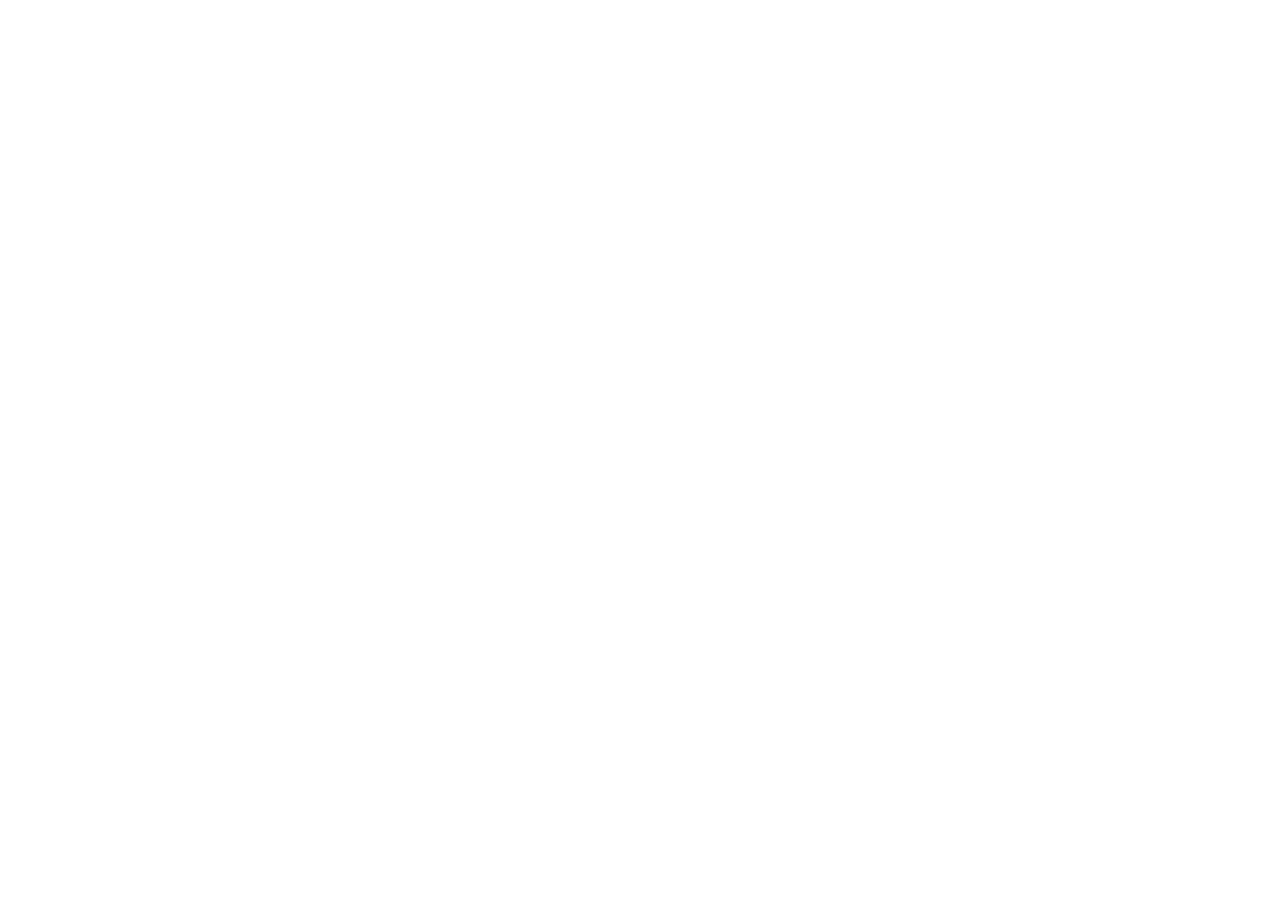
==== index.html @ b0468a23 "firstCommit" ====
<!DOCTYPE html>
<html lang="en">
<head>
    <meta charset="UTF-8">
    <meta http-equiv="X-UA-Compatible" content="IE=edge">
    <meta name="viewport" content="width=device-width, initial-scale=1.0">
    <title>Document</title>
</head>
<body>
    
</body>
</html>
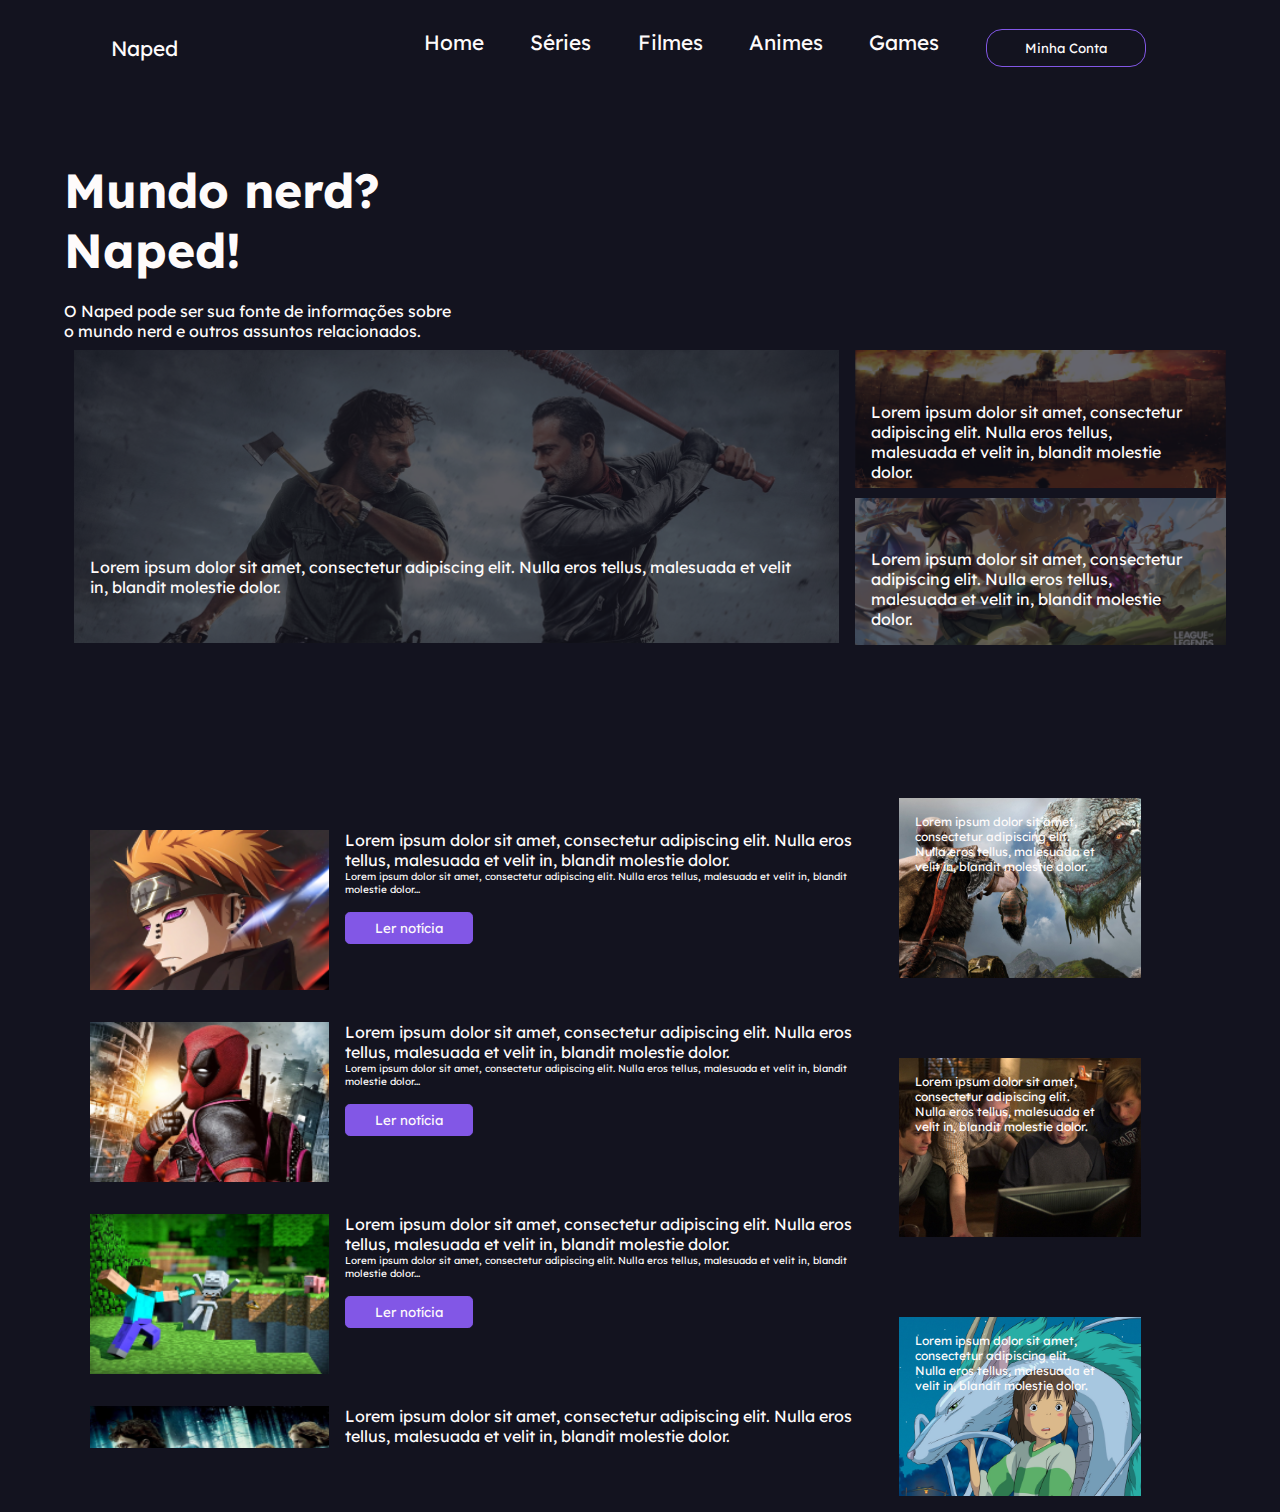
==== commit 810d58a6: "update" ====
--- a/index.html
+++ b/index.html
@@ -1,12 +1,125 @@
 <!DOCTYPE html>
-<html lang="en">
+<html lang="pt-br">
 <head>
     <meta charset="UTF-8">
     <meta http-equiv="X-UA-Compatible" content="IE=edge">
     <meta name="viewport" content="width=device-width, initial-scale=1.0">
-    <title>Document</title>
+    <link rel="stylesheet" href="./style/index.css">
+    <title>Naped</title>
 </head>
 <body>
-    
+    <header>
+      <nav class="menu-navBar"> 
+        Naped
+        <ul>
+            <li>Home</li>
+            <li>Séries</li>
+            <li>Filmes</li>
+            <li>Animes</li>
+            <li>Games</li>
+            <button class="login"> Minha Conta</button>
+          </ul>
+      </nav>  
+    </header>
+    <main>
+        <section class="container-firts">
+            <h2>Mundo nerd? <br>
+                Naped!</h2>
+            <p> O Naped pode ser sua fonte de informações sobre<br> o mundo nerd e outros assuntos relacionados.</p>
+            <div class="container-pub">
+                <section class="section-img-legendada">
+                    
+                    <img class="post-img" src="./assets/img/twd.png" alt="" srcset="">
+                    <a class="legenda">
+                        Lorem ipsum dolor sit amet, consectetur adipiscing elit. Nulla eros tellus, malesuada et velit in, blandit molestie dolor.
+                    </a>
+                    
+                </section>
+
+                <div class="container-pub2">
+                <section class="section-img">
+                    <img class="img" src="./assets/img/anime01.png" alt="" srcset="">
+                    <a class="legenda-grid">
+                        Lorem ipsum dolor sit amet, consectetur adipiscing elit. Nulla eros tellus, malesuada et velit in, blandit molestie dolor.
+                    </a>
+                </section>
+                <section class="section-img">
+                    <img  class="img" src="./assets/img/anime02.png" alt="" srcset="">
+                    <a class="legenda-grid">
+                        Lorem ipsum dolor sit amet, consectetur adipiscing elit. Nulla eros tellus, malesuada et velit in, blandit molestie dolor.
+                    </a>
+                </section>
+            </div>
+            </div>
+        </section>
+        <div class="main">
+            <section class="container">
+                <label class="posts">
+                    <img class="img-post" src="./assets/img/1.png"/>
+                    <div class="conteudo-post">
+                    <p class="title-post">Lorem ipsum dolor sit amet, consectetur adipiscing elit. Nulla eros tellus, malesuada et velit in, blandit molestie dolor.</p>
+                    <p class="paragrafo">Lorem ipsum dolor sit amet, consectetur adipiscing elit. Nulla eros tellus, malesuada et velit in, blandit molestie dolor...</p>
+                    <button class="btn-post">Ler notícia</button>
+                </div>
+                </label>
+                <label class="posts">
+                    <img class="img-post" src="./assets/img/2.png"/>
+                    <div class="conteudo-post">
+                    <p class="title-post">Lorem ipsum dolor sit amet, consectetur adipiscing elit. Nulla eros tellus, malesuada et velit in, blandit molestie dolor.</p>
+                    <p class="paragrafo">Lorem ipsum dolor sit amet, consectetur adipiscing elit. Nulla eros tellus, malesuada et velit in, blandit molestie dolor...</p>
+                    <button class="btn-post">Ler notícia</button>
+                </div>
+                </label>
+                <label class="posts">
+                    <img class="img-post" src="./assets/img/3.png"/>
+                    <div class="conteudo-post">
+                    <p class="title-post">Lorem ipsum dolor sit amet, consectetur adipiscing elit. Nulla eros tellus, malesuada et velit in, blandit molestie dolor.</p>
+                    <p class="paragrafo">Lorem ipsum dolor sit amet, consectetur adipiscing elit. Nulla eros tellus, malesuada et velit in, blandit molestie dolor...</p>
+                    <button class="btn-post">Ler notícia</button>
+                </div>
+                </label>
+                <label class="posts">
+                    <img class="img-post" src="./assets/img/4.png"/>
+                    <div class="conteudo-post">
+                    <p class="title-post">Lorem ipsum dolor sit amet, consectetur adipiscing elit. Nulla eros tellus, malesuada et velit in, blandit molestie dolor.</p>
+                    <p class="paragrafo">Lorem ipsum dolor sit amet, consectetur adipiscing elit. Nulla eros tellus, malesuada et velit in, blandit molestie dolor...</p>
+                    <button class="btn-post">Ler notícia</button>
+                </div>
+                </label>
+                <label class="posts">
+                    <img class="img-post" src="./assets/img/5.png"/>
+                    <div class="conteudo-post">
+                    <p class="title-post">Lorem ipsum dolor sit amet, consectetur adipiscing elit. Nulla eros tellus, malesuada et velit in, blandit molestie dolor.</p>
+                    <p class="paragrafo">Lorem ipsum dolor sit amet, consectetur adipiscing elit. Nulla eros tellus, malesuada et velit in, blandit molestie dolor...</p>
+                    <button class="btn-post">Ler notícia</button>
+                </div>
+                </label>
+            </section>
+            <div class="container-secundario">
+                <div class="post-right">
+                <section class="section-img">
+                    <img class="img" src="./assets/img/img03.png" alt="" srcset="">
+                    <a class="legenda-grid">
+                        Lorem ipsum dolor sit amet, consectetur adipiscing elit. Nulla eros tellus, malesuada et velit in, blandit molestie dolor.
+                    </a>
+                </section>
+                <section class="section-img">
+                    <img class="img" src="./assets/img/img02.png" alt="" srcset="">
+                    <a class="legenda-grid">
+                        Lorem ipsum dolor sit amet, consectetur adipiscing elit. Nulla eros tellus, malesuada et velit in, blandit molestie dolor.
+                    </a>
+                </section>
+                <section class="section-img">
+                    <img  class="img" src="./assets/img/img01.png" alt="" srcset="">
+                    <a class="legenda-grid">
+                        Lorem ipsum dolor sit amet, consectetur adipiscing elit. Nulla eros tellus, malesuada et velit in, blandit molestie dolor.
+                    </a>
+                </section>
+            </div>
+            </div>
+        </div>
+       
+
+    </main>
 </body>
 </html>--- a/style/index.css
+++ b/style/index.css
@@ -0,0 +1,165 @@
+@import url("https://fonts.googleapis.com/css2?family=Lexend+Deca&family=Montserrat&display=swap");
+* {
+  font-family: "Lexend Deca", sans-serif;
+  margin: 0;
+  padding: 0;
+  background-color: #13131F;
+  color: #FEFBFB;
+}
+
+.menu-navBar {
+  display: flex;
+  justify-content: space-around;
+  align-items: center;
+  width: 100%;
+  height: 6rem;
+  font-size: 1.3rem;
+}
+.menu-navBar ul {
+  width: 60%;
+  list-style: none;
+  display: flex;
+  justify-content: space-around;
+}
+.menu-navBar .login {
+  padding: 0.6rem;
+  border-radius: 1rem;
+  border: solid 1px #8257E6;
+  width: 10rem;
+}
+
+main .container-firts {
+  padding: 4rem;
+}
+main .container-firts h2 {
+  margin-bottom: 1.3rem;
+  font-size: 3rem;
+}
+main .container-firts .container-pub {
+  display: inline-flex;
+  height: 20rem;
+  gap: 1rem;
+}
+main .container-firts .container-pub .section-img-legendada {
+  width: 70%;
+  height: 16rem;
+  position: relative;
+  padding: 0.6rem;
+}
+main .container-firts .container-pub .section-img-legendada .legenda {
+  height: 90%;
+  position: relative;
+  display: flex;
+  align-items: flex-end;
+  padding: 1rem;
+  background: transparent;
+}
+main .container-firts .container-pub .section-img-legendada .post-img {
+  height: 18.3rem;
+  width: 100%;
+  opacity: 30%;
+  position: absolute;
+  -o-object-fit: cover;
+     object-fit: cover;
+}
+main .container-firts .container-pub2 {
+  display: block;
+  height: 20rem;
+  width: 25rem;
+}
+main .container-firts .container-pub2 .section-img {
+  height: 8rem;
+  position: relative;
+  padding: 0.6rem;
+  gap: 1rem;
+}
+main .container-firts .container-pub2 .legenda-grid {
+  max-width: 35ch;
+  padding: 1rem;
+  height: 90%;
+  position: relative;
+  display: flex;
+  align-items: flex-end;
+  background: transparent;
+}
+main .container-firts .container-pub2 .img {
+  height: 100%;
+  width: 100%;
+  opacity: 35%;
+  position: absolute;
+  -o-object-fit: cover;
+     object-fit: cover;
+}
+main .main {
+  display: flex;
+  width: 90%;
+  padding: 4rem;
+}
+main .main .container {
+  width: 70%;
+  position: relative;
+  padding: 0.6rem;
+  height: 40rem;
+  overflow-y: scroll;
+  overflow-x: hidden;
+}
+main .main .container .posts {
+  width: 95%;
+  display: flex;
+  box-sizing: border-box;
+  gap: 1rem;
+  margin: 2rem 2rem 2rem 1rem;
+}
+main .main .container .posts .img-post {
+  width: 18rem;
+  height: 10rem;
+}
+main .main .container .posts .conteudo-post {
+  width: 80%;
+}
+main .main .container .posts .title-post {
+  width: 100%;
+}
+main .main .container .posts .paragrafo {
+  font-size: 10px;
+  margin-bottom: 1rem;
+}
+main .main .container .posts .btn-post {
+  background-color: #8257E6;
+  border-radius: 0.3rem;
+  border: solid 1px #8257E6;
+  padding: 0.2rem;
+  width: 8rem;
+  height: 2rem;
+}
+main .main .container-secundario {
+  height: 34rem;
+}
+main .main .container-secundario .post-right {
+  height: 10rem;
+  width: 15rem;
+  display: grid;
+  position: absolute;
+  gap: 5rem;
+}
+main .main .container-secundario .section-img {
+  height: 10rem;
+  position: relative;
+  padding: 0.6rem;
+  gap: 1rem;
+}
+main .main .container-secundario .img {
+  height: 100%;
+  margin-bottom: 1rem;
+  position: absolute;
+  -o-object-fit: cover;
+     object-fit: cover;
+}
+main .main .legenda-grid {
+  font-size: 12px;
+  padding: 1rem;
+  position: relative;
+  display: flex;
+  align-items: flex-end;
+  background: transparent;
+}/*# sourceMappingURL=index.css.map */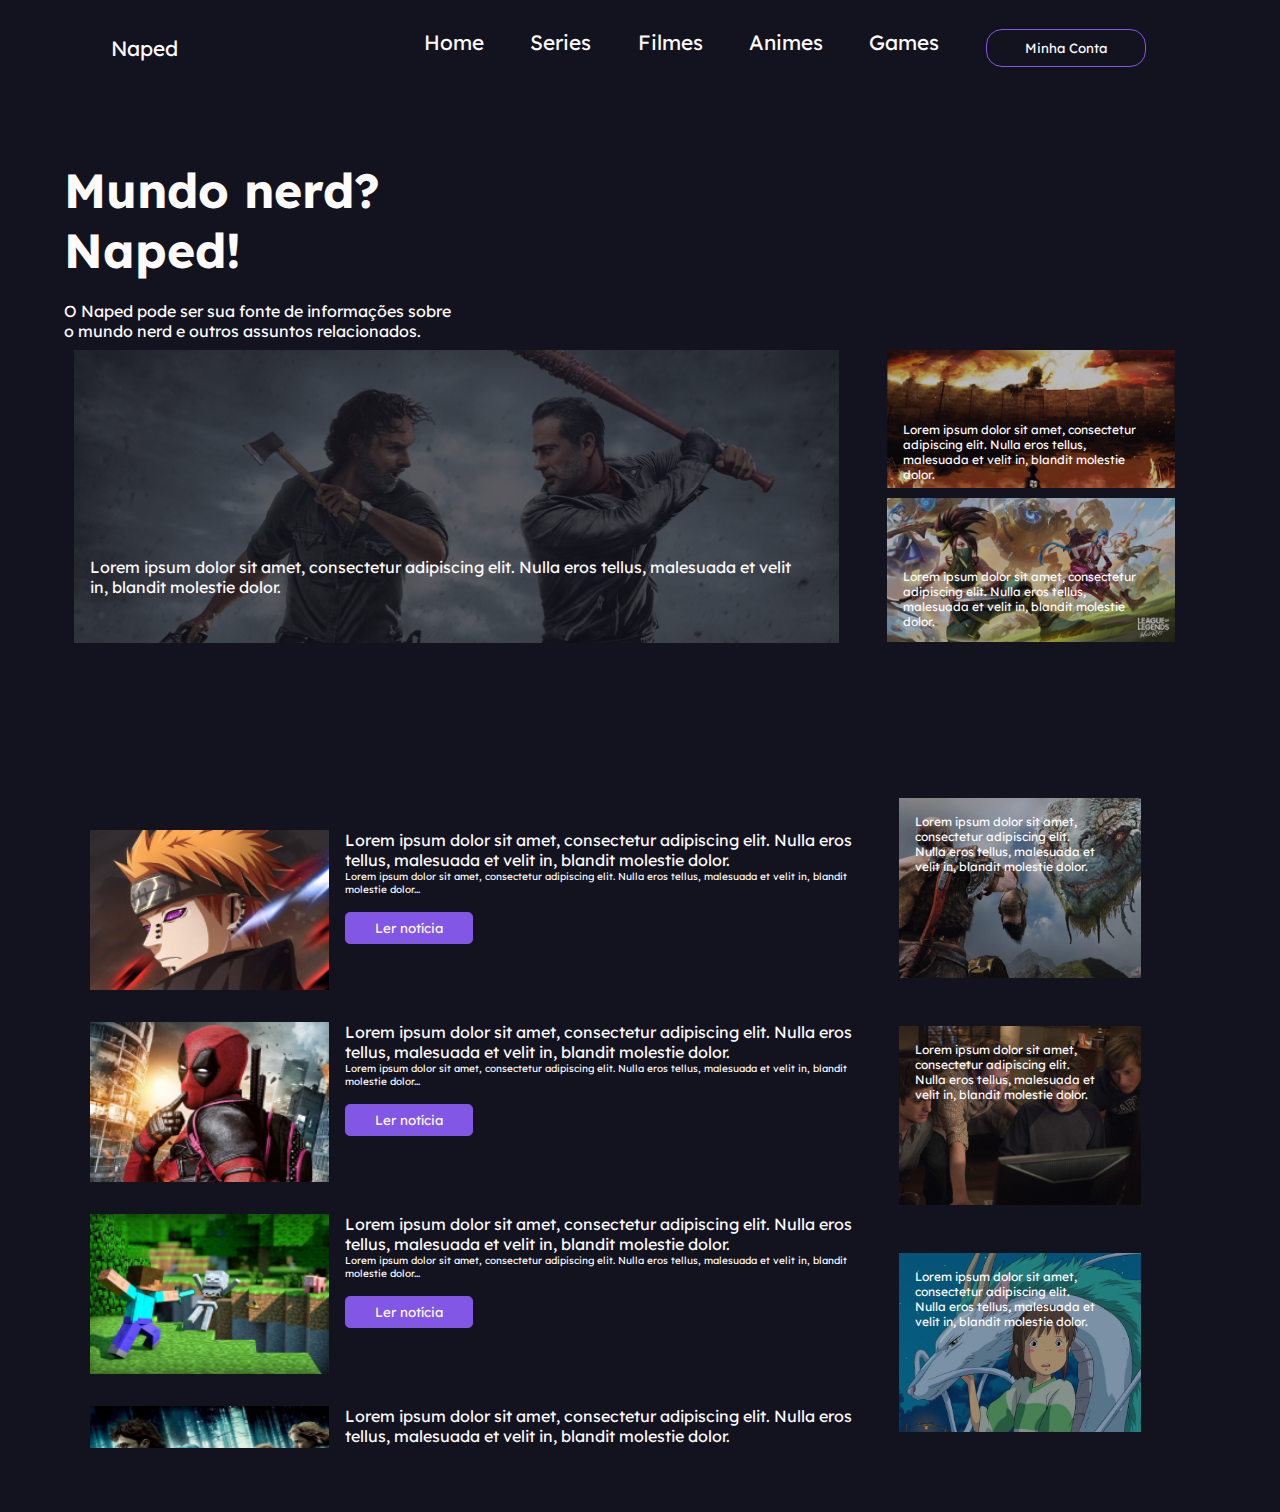
==== commit 9968ea86: "versaoWeb" ====
--- a/index.html
+++ b/index.html
@@ -10,13 +10,14 @@
 <body>
     <header>
       <nav class="menu-navBar"> 
+        
         Naped
         <ul>
-            <li>Home</li>
-            <li>Séries</li>
-            <li>Filmes</li>
-            <li>Animes</li>
-            <li>Games</li>
+            <li><a class="btnMenu">Home</a></li>
+            <li><a class="btnMenu">Series</a></li>
+            <li><a class="btnMenu">Filmes</a></li>
+            <li><a class="btnMenu">Animes</a></li>
+            <li><a class="btnMenu">Games</a></li>
             <button class="login"> Minha Conta</button>
           </ul>
       </nav>  
--- a/style/index.css
+++ b/style/index.css
@@ -21,6 +21,9 @@
   display: flex;
   justify-content: space-around;
 }
+.menu-navBar .btnMenu:hover {
+  color: #7c1aa9;
+}
 .menu-navBar .login {
   padding: 0.6rem;
   border-radius: 1rem;
@@ -28,6 +31,9 @@
   width: 10rem;
 }
 
+main {
+  /* Works on Chrome, Edge, and Safari */
+}
 main .container-firts {
   padding: 4rem;
 }
@@ -36,9 +42,10 @@
   font-size: 3rem;
 }
 main .container-firts .container-pub {
-  display: inline-flex;
+  display: flex;
   height: 20rem;
   gap: 1rem;
+  justify-content: space-around;
 }
 main .container-firts .container-pub .section-img-legendada {
   width: 70%;
@@ -72,6 +79,7 @@
   position: relative;
   padding: 0.6rem;
   gap: 1rem;
+  margin-left: 2rem;
 }
 main .container-firts .container-pub2 .legenda-grid {
   max-width: 35ch;
@@ -83,16 +91,16 @@
   background: transparent;
 }
 main .container-firts .container-pub2 .img {
-  height: 100%;
-  width: 100%;
-  opacity: 35%;
+  height: 9rem;
+  width: 18rem;
+  margin-bottom: 1rem;
   position: absolute;
   -o-object-fit: cover;
-     object-fit: cover;
+  object-fit: cover;
+  opacity: 70%;
 }
 main .main {
   display: flex;
-  width: 90%;
   padding: 4rem;
 }
 main .main .container {
@@ -102,6 +110,7 @@
   height: 40rem;
   overflow-y: scroll;
   overflow-x: hidden;
+  /* Works on Firefox */
 }
 main .main .container .posts {
   width: 95%;
@@ -135,31 +144,47 @@
 main .main .container-secundario {
   height: 34rem;
 }
-main .main .container-secundario .post-right {
+main .main .post-right {
   height: 10rem;
   width: 15rem;
   display: grid;
   position: absolute;
-  gap: 5rem;
+  gap: 3rem;
 }
-main .main .container-secundario .section-img {
+main .main .section-img {
   height: 10rem;
   position: relative;
   padding: 0.6rem;
   gap: 1rem;
 }
-main .main .container-secundario .img {
+main .main .img {
   height: 100%;
   margin-bottom: 1rem;
   position: absolute;
   -o-object-fit: cover;
      object-fit: cover;
+  opacity: 70%;
 }
-main .main .legenda-grid {
+main .legenda-grid {
   font-size: 12px;
   padding: 1rem;
   position: relative;
   display: flex;
   align-items: flex-end;
   background: transparent;
+}
+main * {
+  scrollbar-width: thin;
+  scrollbar-color: rgb(102, 102, 102) rgb(102, 102, 102);
+}
+main *::-webkit-scrollbar {
+  width: 12px;
+}
+main *::-webkit-scrollbar-track {
+  background: rgb(102, 102, 102);
+}
+main *::-webkit-scrollbar-thumb {
+  background-color: #8257E6;
+  border-radius: 20px;
+  border: 1rem solid #8257E6;
 }/*# sourceMappingURL=index.css.map */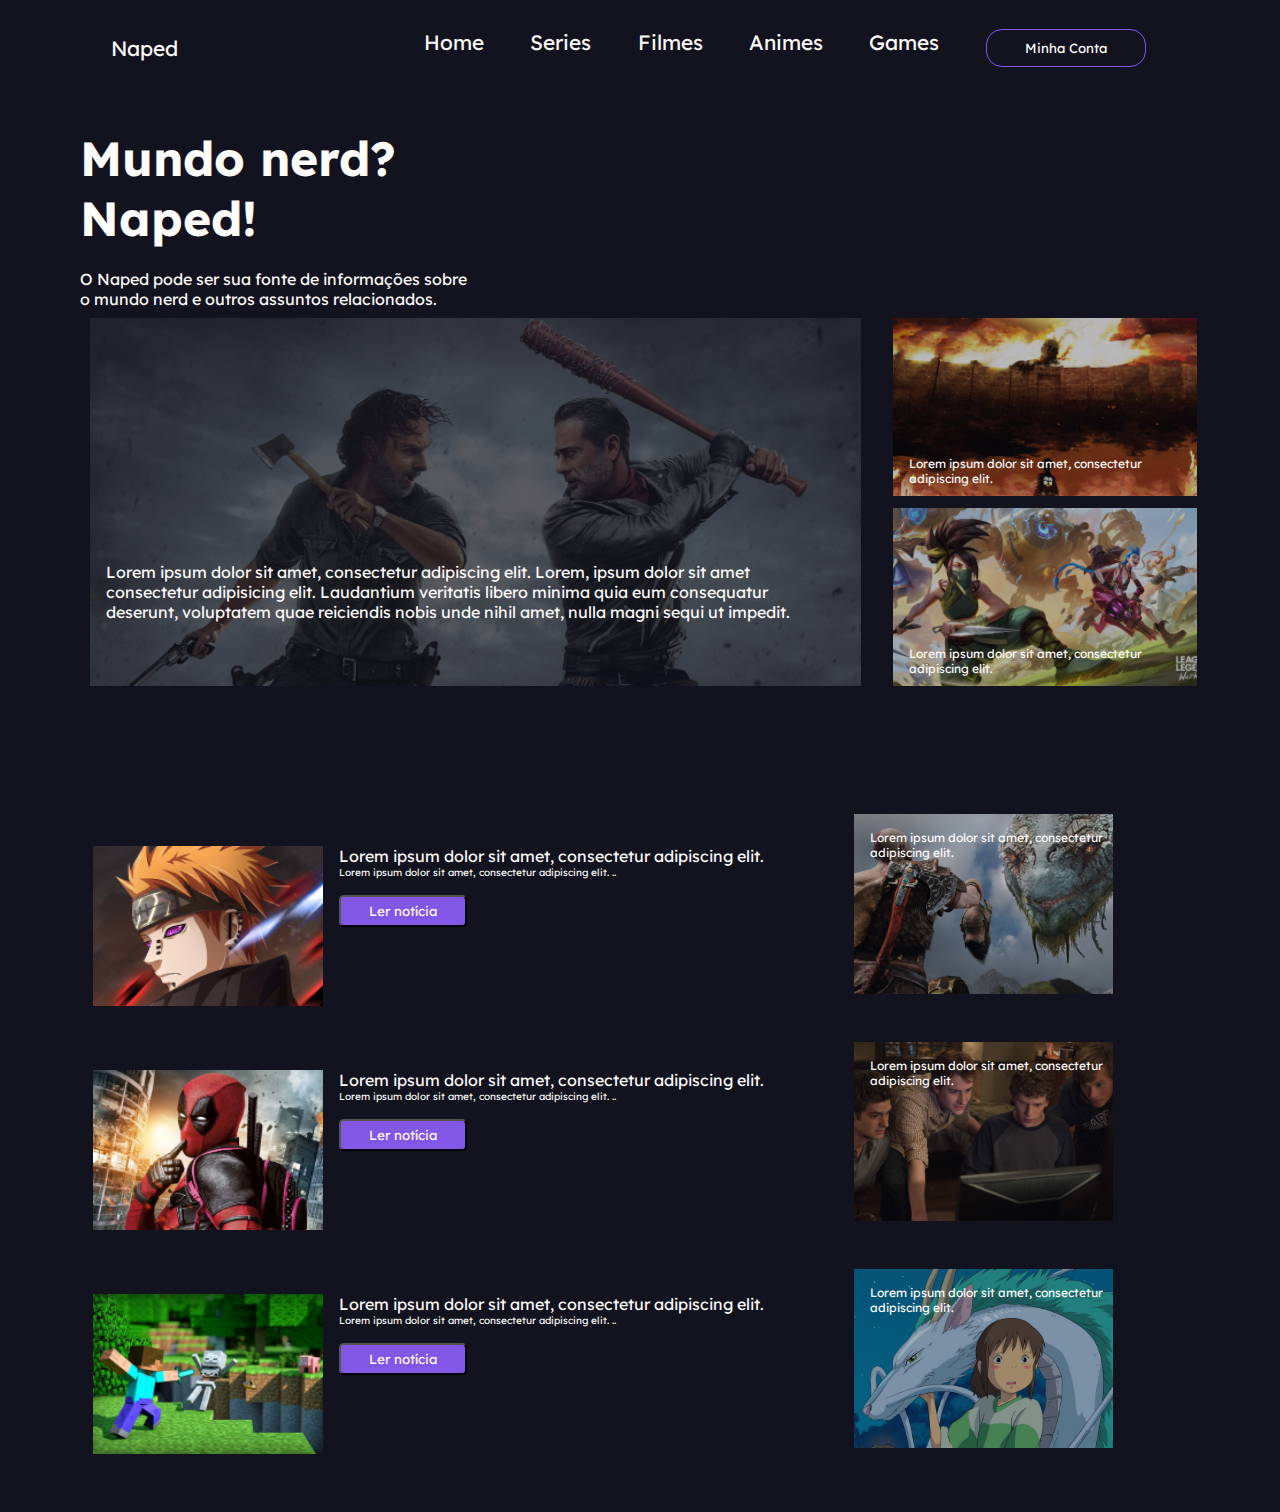
==== commit c788c2a9: "Responsivida 0.1" ====
--- a/index.html
+++ b/index.html
@@ -32,22 +32,22 @@
                     
                     <img class="post-img" src="./assets/img/twd.png" alt="" srcset="">
                     <a class="legenda">
-                        Lorem ipsum dolor sit amet, consectetur adipiscing elit. Nulla eros tellus, malesuada et velit in, blandit molestie dolor.
+                     Lorem ipsum dolor sit amet, consectetur adipiscing elit. Lorem, ipsum dolor sit amet consectetur adipisicing elit. Laudantium veritatis libero minima quia eum consequatur deserunt, voluptatem quae reiciendis nobis unde nihil amet, nulla magni sequi ut impedit.
                     </a>
                     
                 </section>
 
                 <div class="container-pub2">
-                <section class="section-img">
+                <div class="section-img">
                     <img class="img" src="./assets/img/anime01.png" alt="" srcset="">
                     <a class="legenda-grid">
-                        Lorem ipsum dolor sit amet, consectetur adipiscing elit. Nulla eros tellus, malesuada et velit in, blandit molestie dolor.
+                        Lorem ipsum dolor sit amet, consectetur adipiscing elit. 
                     </a>
-                </section>
+                </div>
                 <section class="section-img">
                     <img  class="img" src="./assets/img/anime02.png" alt="" srcset="">
                     <a class="legenda-grid">
-                        Lorem ipsum dolor sit amet, consectetur adipiscing elit. Nulla eros tellus, malesuada et velit in, blandit molestie dolor.
+                        Lorem ipsum dolor sit amet, consectetur adipiscing elit. 
                     </a>
                 </section>
             </div>
@@ -58,40 +58,40 @@
                 <label class="posts">
                     <img class="img-post" src="./assets/img/1.png"/>
                     <div class="conteudo-post">
-                    <p class="title-post">Lorem ipsum dolor sit amet, consectetur adipiscing elit. Nulla eros tellus, malesuada et velit in, blandit molestie dolor.</p>
-                    <p class="paragrafo">Lorem ipsum dolor sit amet, consectetur adipiscing elit. Nulla eros tellus, malesuada et velit in, blandit molestie dolor...</p>
+                    <p class="title-post">Lorem ipsum dolor sit amet, consectetur adipiscing elit. </p>
+                    <p class="paragrafo">Lorem ipsum dolor sit amet, consectetur adipiscing elit. ..</p>
                     <button class="btn-post">Ler notícia</button>
                 </div>
                 </label>
                 <label class="posts">
                     <img class="img-post" src="./assets/img/2.png"/>
                     <div class="conteudo-post">
-                    <p class="title-post">Lorem ipsum dolor sit amet, consectetur adipiscing elit. Nulla eros tellus, malesuada et velit in, blandit molestie dolor.</p>
-                    <p class="paragrafo">Lorem ipsum dolor sit amet, consectetur adipiscing elit. Nulla eros tellus, malesuada et velit in, blandit molestie dolor...</p>
+                    <p class="title-post">Lorem ipsum dolor sit amet, consectetur adipiscing elit. </p>
+                    <p class="paragrafo">Lorem ipsum dolor sit amet, consectetur adipiscing elit. ..</p>
                     <button class="btn-post">Ler notícia</button>
                 </div>
                 </label>
                 <label class="posts">
                     <img class="img-post" src="./assets/img/3.png"/>
                     <div class="conteudo-post">
-                    <p class="title-post">Lorem ipsum dolor sit amet, consectetur adipiscing elit. Nulla eros tellus, malesuada et velit in, blandit molestie dolor.</p>
-                    <p class="paragrafo">Lorem ipsum dolor sit amet, consectetur adipiscing elit. Nulla eros tellus, malesuada et velit in, blandit molestie dolor...</p>
+                    <p class="title-post">Lorem ipsum dolor sit amet, consectetur adipiscing elit. </p>
+                    <p class="paragrafo">Lorem ipsum dolor sit amet, consectetur adipiscing elit. ..</p>
                     <button class="btn-post">Ler notícia</button>
                 </div>
                 </label>
                 <label class="posts">
                     <img class="img-post" src="./assets/img/4.png"/>
                     <div class="conteudo-post">
-                    <p class="title-post">Lorem ipsum dolor sit amet, consectetur adipiscing elit. Nulla eros tellus, malesuada et velit in, blandit molestie dolor.</p>
-                    <p class="paragrafo">Lorem ipsum dolor sit amet, consectetur adipiscing elit. Nulla eros tellus, malesuada et velit in, blandit molestie dolor...</p>
+                    <p class="title-post">Lorem ipsum dolor sit amet, consectetur adipiscing elit. </p>
+                    <p class="paragrafo">Lorem ipsum dolor sit amet, consectetur adipiscing elit. ..</p>
                     <button class="btn-post">Ler notícia</button>
                 </div>
                 </label>
                 <label class="posts">
                     <img class="img-post" src="./assets/img/5.png"/>
                     <div class="conteudo-post">
-                    <p class="title-post">Lorem ipsum dolor sit amet, consectetur adipiscing elit. Nulla eros tellus, malesuada et velit in, blandit molestie dolor.</p>
-                    <p class="paragrafo">Lorem ipsum dolor sit amet, consectetur adipiscing elit. Nulla eros tellus, malesuada et velit in, blandit molestie dolor...</p>
+                    <p class="title-post">Lorem ipsum dolor sit amet, consectetur adipiscing elit. </p>
+                    <p class="paragrafo">Lorem ipsum dolor sit amet, consectetur adipiscing elit. ..</p>
                     <button class="btn-post">Ler notícia</button>
                 </div>
                 </label>
@@ -101,19 +101,19 @@
                 <section class="section-img">
                     <img class="img" src="./assets/img/img03.png" alt="" srcset="">
                     <a class="legenda-grid">
-                        Lorem ipsum dolor sit amet, consectetur adipiscing elit. Nulla eros tellus, malesuada et velit in, blandit molestie dolor.
+                        Lorem ipsum dolor sit amet, consectetur adipiscing elit. 
                     </a>
                 </section>
                 <section class="section-img">
                     <img class="img" src="./assets/img/img02.png" alt="" srcset="">
                     <a class="legenda-grid">
-                        Lorem ipsum dolor sit amet, consectetur adipiscing elit. Nulla eros tellus, malesuada et velit in, blandit molestie dolor.
+                        Lorem ipsum dolor sit amet, consectetur adipiscing elit. 
                     </a>
                 </section>
                 <section class="section-img">
                     <img  class="img" src="./assets/img/img01.png" alt="" srcset="">
                     <a class="legenda-grid">
-                        Lorem ipsum dolor sit amet, consectetur adipiscing elit. Nulla eros tellus, malesuada et velit in, blandit molestie dolor.
+                        Lorem ipsum dolor sit amet, consectetur adipiscing elit. 
                     </a>
                 </section>
             </div>
--- a/style/index.css
+++ b/style/index.css
@@ -32,10 +32,12 @@
 }
 
 main {
+  width: 90%;
   /* Works on Chrome, Edge, and Safari */
 }
 main .container-firts {
-  padding: 4rem;
+  padding: 2rem 4rem 2rem 5rem;
+  width: 100%;
 }
 main .container-firts h2 {
   margin-bottom: 1.3rem;
@@ -43,15 +45,16 @@
 }
 main .container-firts .container-pub {
   display: flex;
-  height: 20rem;
-  gap: 1rem;
+  height: 25rem;
+  margin-left: 0;
   justify-content: space-around;
+  gap: 2rem;
 }
 main .container-firts .container-pub .section-img-legendada {
-  width: 70%;
-  height: 16rem;
+  height: 80%;
   position: relative;
   padding: 0.6rem;
+  width: 75%;
 }
 main .container-firts .container-pub .section-img-legendada .legenda {
   height: 90%;
@@ -62,7 +65,7 @@
   background: transparent;
 }
 main .container-firts .container-pub .section-img-legendada .post-img {
-  height: 18.3rem;
+  height: 23rem;
   width: 100%;
   opacity: 30%;
   position: absolute;
@@ -70,29 +73,29 @@
      object-fit: cover;
 }
 main .container-firts .container-pub2 {
-  display: block;
-  height: 20rem;
+  display: grid;
+  /* height: 20rem; */
   width: 25rem;
+  height: 95%;
 }
 main .container-firts .container-pub2 .section-img {
-  height: 8rem;
+  height: 100%;
   position: relative;
   padding: 0.6rem;
   gap: 1rem;
-  margin-left: 2rem;
 }
 main .container-firts .container-pub2 .legenda-grid {
   max-width: 35ch;
   padding: 1rem;
-  height: 90%;
+  height: 80%;
   position: relative;
   display: flex;
   align-items: flex-end;
   background: transparent;
 }
 main .container-firts .container-pub2 .img {
-  height: 9rem;
-  width: 18rem;
+  height: 85%;
+  width: 19rem;
   margin-bottom: 1rem;
   position: absolute;
   -o-object-fit: cover;
@@ -101,16 +104,19 @@
 }
 main .main {
   display: flex;
-  padding: 4rem;
+  width: 100%;
+  padding: 2rem;
 }
 main .main .container {
-  width: 70%;
-  position: relative;
+  width: 80%;
   padding: 0.6rem;
-  height: 40rem;
+  height: 41rem;
   overflow-y: scroll;
+  display: grid;
   overflow-x: hidden;
-  /* Works on Firefox */
+  justify-items: end;
+  justify-content: end;
+  margin: 2rem 0rem 0rem 3rem;
 }
 main .main .container .posts {
   width: 95%;
@@ -136,28 +142,31 @@
 main .main .container .posts .btn-post {
   background-color: #8257E6;
   border-radius: 0.3rem;
-  border: solid 1px #8257E6;
   padding: 0.2rem;
   width: 8rem;
   height: 2rem;
 }
 main .main .container-secundario {
-  height: 34rem;
+  height: 42rem;
+  width: 30rem;
+  margin: 2rem 0rem 0rem 0rem;
 }
 main .main .post-right {
   height: 10rem;
-  width: 15rem;
+  width: 25%;
   display: grid;
   position: absolute;
   gap: 3rem;
 }
 main .main .section-img {
+  margin-left: 2rem;
   height: 10rem;
   position: relative;
   padding: 0.6rem;
   gap: 1rem;
 }
 main .main .img {
+  width: 90%;
   height: 100%;
   margin-bottom: 1rem;
   position: absolute;
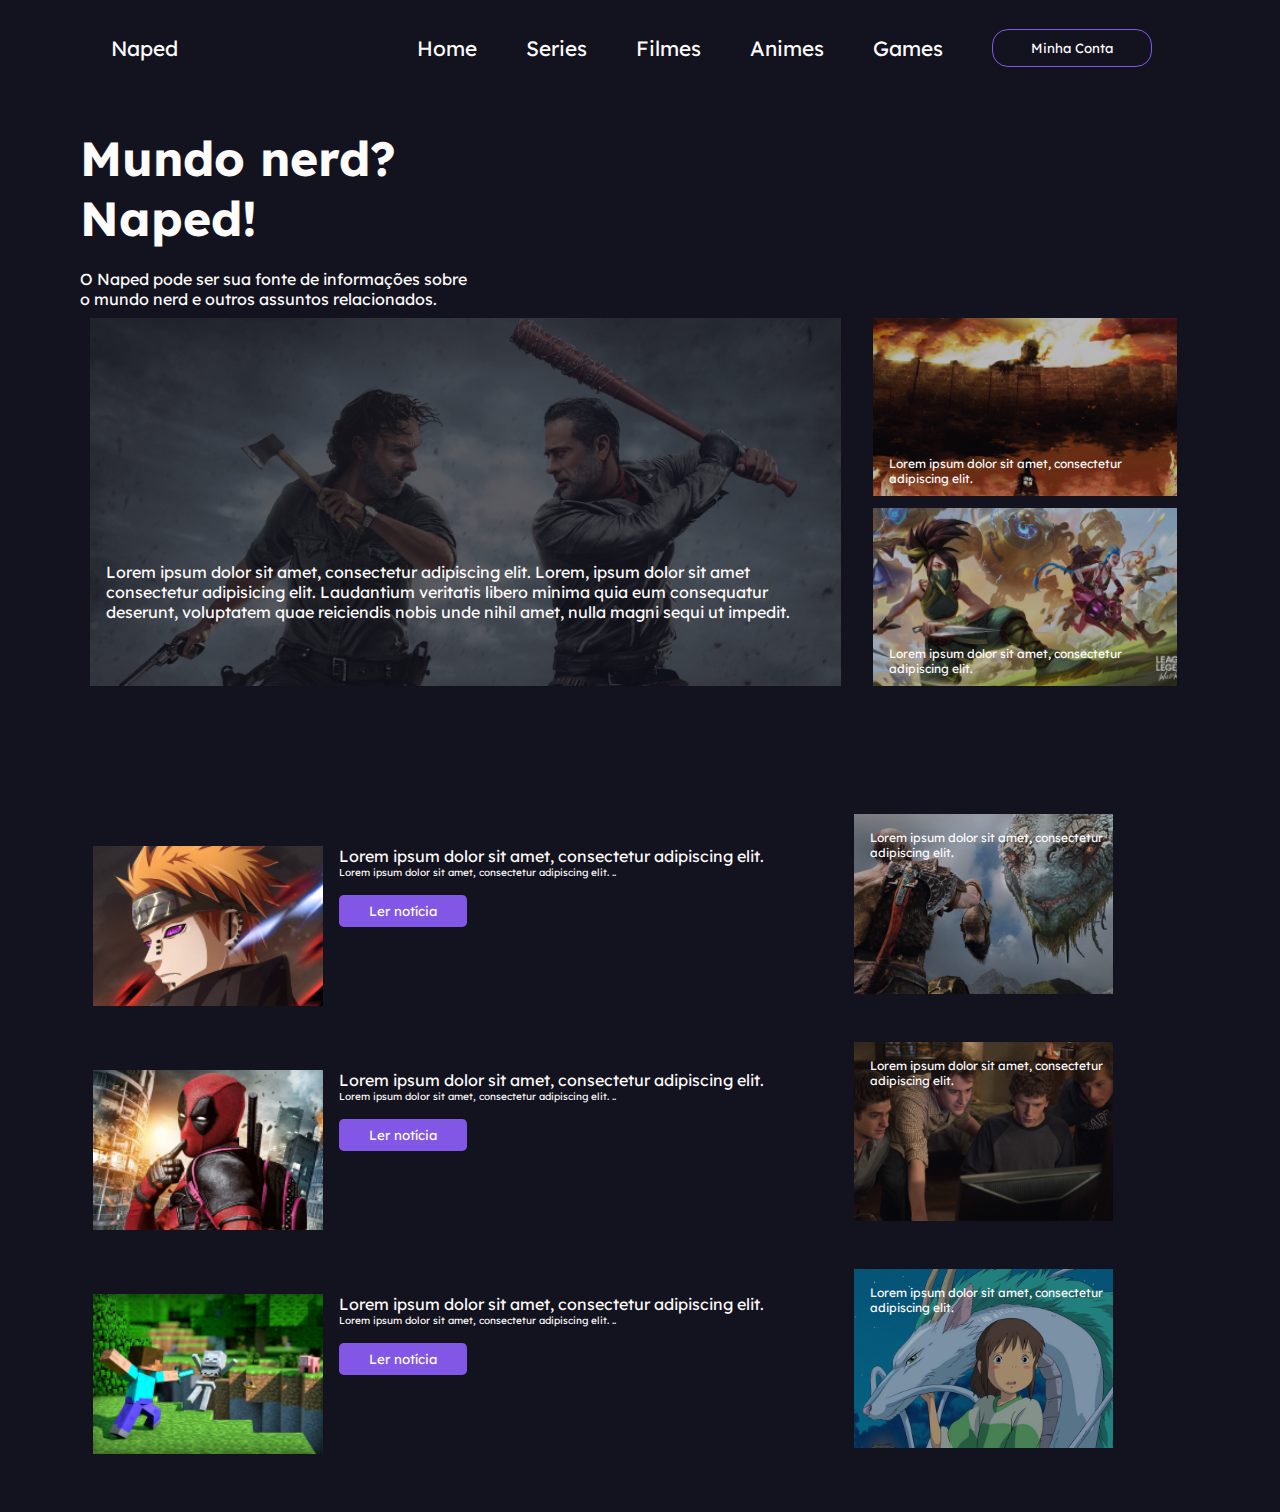
==== commit 6547c846: "Responsivade 0.2" ====
--- a/index.html
+++ b/index.html
@@ -5,14 +5,18 @@
     <meta http-equiv="X-UA-Compatible" content="IE=edge">
     <meta name="viewport" content="width=device-width, initial-scale=1.0">
     <link rel="stylesheet" href="./style/index.css">
+    <link rel="stylesheet" href="./style/responsividade.css">
+    
     <title>Naped</title>
 </head>
 <body>
     <header>
+
+        
       <nav class="menu-navBar"> 
         
         Naped
-        <ul>
+        <ul class="navbar">
             <li><a class="btnMenu">Home</a></li>
             <li><a class="btnMenu">Series</a></li>
             <li><a class="btnMenu">Filmes</a></li>
--- a/style/index.css
+++ b/style/index.css
@@ -20,6 +20,8 @@
   list-style: none;
   display: flex;
   justify-content: space-around;
+  gap: 1rem;
+  align-items: center;
 }
 .menu-navBar .btnMenu:hover {
   color: #7c1aa9;
@@ -33,11 +35,10 @@
 
 main {
   width: 90%;
-  /* Works on Chrome, Edge, and Safari */
 }
 main .container-firts {
   padding: 2rem 4rem 2rem 5rem;
-  width: 100%;
+  width: 98%;
 }
 main .container-firts h2 {
   margin-bottom: 1.3rem;
@@ -141,6 +142,7 @@
 }
 main .main .container .posts .btn-post {
   background-color: #8257E6;
+  border: none;
   border-radius: 0.3rem;
   padding: 0.2rem;
   width: 8rem;
--- a/style/responsividade.css
+++ b/style/responsividade.css
@@ -0,0 +1,64 @@
+@media (min-width: 1450px) {
+  .container {
+    display: grid;
+    justify-content: start !important;
+  }
+}
+@media (max-width: 1090px) {
+  .container {
+    width: auto !important;
+    justify-content: start !important;
+  }
+  .post-right {
+    width: auto !important;
+  }
+}
+@media (max-width: 780px) {
+  .container {
+    width: auto !important;
+    justify-content: start !important;
+  }
+  .posts {
+    padding: 1rem;
+    display: flex;
+    flex-wrap: wrap !important;
+    margin: 0 !important;
+    justify-content: center !important;
+  }
+  .section-img-legendada {
+    width: 100% !important;
+  }
+}
+@media (max-width: 620px) {
+  .container-firts,
+.main {
+    display: flex !important;
+    flex-wrap: wrap !important;
+    padding: 2rem 4rem 2rem 5rem !important;
+  }
+  .container-pub2 {
+    display: none !important;
+  }
+  .container-secundario {
+    display: flex;
+    justify-content: center;
+    width: 100% !important;
+  }
+  .btnMenu {
+    display: none;
+  }
+  .container {
+    width: 80%;
+    height: auto !important;
+    padding: 0.6rem;
+    overflow: hidden !important;
+    display: flex !important;
+    flex-wrap: wrap;
+    justify-items: center !important;
+    justify-content: center !important;
+    margin: 0 !important;
+  }
+  .post-right {
+    width: 90% !important;
+  }
+}/*# sourceMappingURL=responsividade.css.map */